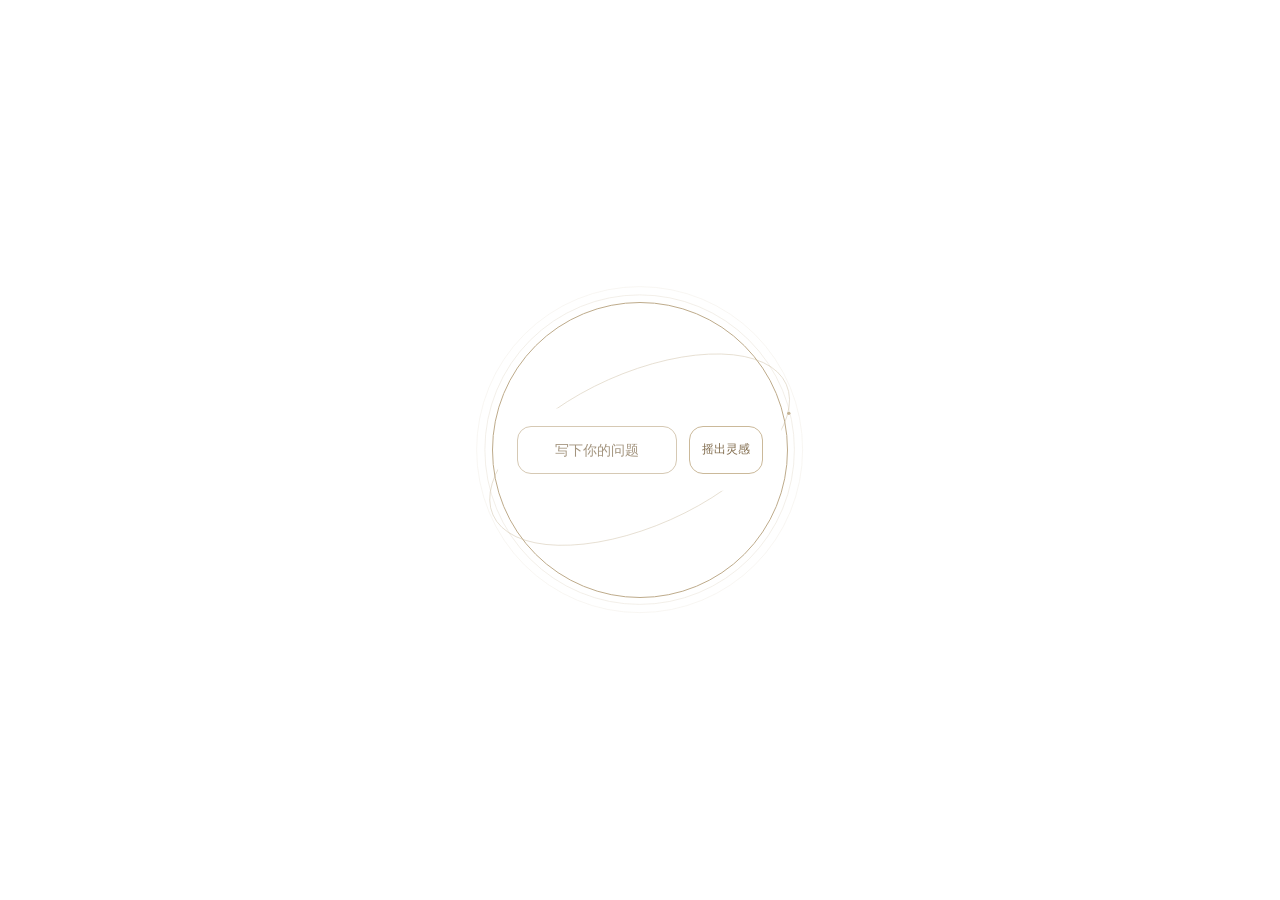
==== wisdom-ball/index.html @ 09c4c97f "Add wisdom ball as default toolbox tab and deploy its assets" ====
<!doctype html>
<html lang="zh-CN">
<head><meta charset="utf-8"><meta name="viewport" content="width=device-width,initial-scale=1"><title>智慧球</title>
<style>
*{box-sizing:border-box}html,body{margin:0;width:100%;height:100%;background:transparent}body{display:grid;place-items:center;padding:16px;overflow:hidden;color:#625440;font:16px/1.6 system-ui,"Microsoft YaHei",sans-serif}button,textarea{font:inherit}button{cursor:pointer;touch-action:manipulation}main{--size:min(350px,calc(100vw - 36px),calc(100dvh - 50px));width:var(--size);height:var(--size);position:relative}.ball{position:relative;width:100%;height:100%;border:1.5px solid #c9b99f;border-radius:50%;background:transparent;transition:border-color .6s}.form{position:absolute;inset:0;z-index:3;display:flex;flex-direction:column;justify-content:center;align-items:center;gap:22px;padding:0 15%;transition:opacity .25s,transform .6s cubic-bezier(.4,0,.2,1)}.input{width:100%;height:64px;resize:none;background:transparent;border:1px solid #d5c9b6;border-radius:16px;outline:0;padding:17px 10px;text-align:center;color:#625440;font-size:clamp(17px,4.5vw,20px);line-height:1.4}.input::placeholder{color:#a3947e}.confirm,.again{background:transparent;border:1px solid #cdbda5;border-radius:30px;color:#76664e;padding:10px 25px;font-size:14px;transition:background .2s,transform .2s}.confirm:hover,.again:hover{background:#bca7890d;transform:translateY(-1px)}button:focus-visible,.input:focus-visible{outline:2px solid #b6a183;outline-offset:4px}.shell{position:absolute;inset:-1.5px;z-index:4;border:1.5px solid #c9b99f;border-radius:50%;background:transparent;pointer-events:none;opacity:0;transition:transform .85s cubic-bezier(.22,1,.36,1),opacity .3s}.top{clip-path:inset(0 0 50% 0);transform:translateY(-22%) rotate(-6deg)}.bottom{clip-path:inset(50% 0 0 0);transform:translateY(22%) rotate(6deg)}.seam{position:absolute;left:3%;right:3%;top:50%;height:1px;background:#c9b99f;z-index:5;opacity:0;transition:opacity .4s}.words{position:absolute;inset:0;z-index:6;pointer-events:none}.word{position:absolute;width:27%;aspect-ratio:1/1;display:grid;place-items:center;text-align:center;padding:8px;background:transparent;border:1px solid #cdbda5;border-radius:50%;color:#625440;font-size:clamp(15px,4.5vw,20px);font-weight:500;overflow-wrap:anywhere;opacity:0;transform:translate(var(--x),var(--y)) scale(.05);transition:opacity .3s,transform 1s cubic-bezier(.18,.9,.27,1.15)}.word:nth-child(1){left:10%;top:15%;--x:65px;--y:65px}.word:nth-child(2){right:10%;top:17%;--x:-65px;--y:60px;transition-delay:.12s}.word:nth-child(3){left:36.5%;top:47%;--x:0px;--y:-15px;transition-delay:.24s}.actions{position:absolute;left:8%;right:8%;bottom:6%;z-index:7;display:flex;align-items:center;justify-content:center;gap:8px;opacity:0;visibility:hidden;transition:opacity .4s}.again{padding:7px 14px;font-size:12px}.edit{border:0;background:transparent;color:#95836b;font-size:12px;padding:8px}.sr{position:absolute;width:1px;height:1px;overflow:hidden;clip-path:inset(50%);white-space:nowrap}.error{position:absolute;top:calc(100% + 6px);width:100%;text-align:center;color:#947558;font-size:12px}main[data-phase=closing] .form,main[data-phase=charging] .form,main[data-phase=opening] .form,main[data-phase=revealed] .form{opacity:0;transform:scale(.65);pointer-events:none}main[data-phase=closing] .ball,main[data-phase=charging] .ball{border-color:transparent}main[data-phase=closing] .shell,main[data-phase=charging] .shell{opacity:1;transform:translateY(0) rotate(0)}main[data-phase=closing] .seam,main[data-phase=charging] .seam{opacity:1}main[data-phase=charging] .ball{animation:charge .8s ease-in-out both}main[data-phase=opening] .word,main[data-phase=revealed] .word{opacity:1;transform:translate(0,0) scale(1)}main[data-phase=revealed] .actions{opacity:1;visibility:visible}@keyframes charge{0%,100%{transform:translateY(0)}30%{transform:scale(1.015,.985)}60%{transform:rotate(-2deg)}80%{transform:rotate(2deg)}}@media(max-height:340px){.form{gap:12px}.input{height:56px;padding:13px 8px}.confirm{padding:7px 17px}.actions{bottom:4%}}@media(prefers-reduced-motion:reduce){*{animation:none!important;transition:none!important}}

/* 多平面轨道：保持中心交互区域清晰 */
.orbits{position:absolute;inset:-6%;width:112%;height:112%;overflow:visible;z-index:1;pointer-events:none}
.orbits ellipse,.orbits circle{fill:none;stroke:#c5b397;stroke-width:.8;vector-effect:non-scaling-stroke}
.orbits .outer-track{opacity:.65}
.orbits .inner-track{opacity:.4}
.orbits .meridian{opacity:.35}
.orbits .outer-edge{opacity:.24}
.orbits .clear-results{display:none}
main[data-phase=opening] .orbits .clear-idle,main[data-phase=revealed] .orbits .clear-idle{display:none}
main[data-phase=opening] .orbits .clear-results,main[data-phase=revealed] .orbits .clear-results{display:inline}
.orbits{transition:opacity .6s}
main[data-phase=closing] .orbits,main[data-phase=charging] .orbits{opacity:.45}


/* 输入问题与抽词操作横向排列 */
.ball .form{display:grid;grid-template-columns:minmax(0,1fr) auto;align-content:center;align-items:center;gap:8px;padding:0 8%}
.ball .input{height:48px;min-width:0;padding:12px 8px;border-radius:14px;font-size:14px;line-height:22px;overflow:auto}
.ball .confirm{height:48px;padding:0 12px;border-radius:14px;font-size:12px;white-space:nowrap}


/* 单轨道线框地球 */
main{--size:min(310px,calc(100vw - 52px),calc(100dvh - 46px))}
.ball{border-width:1px;border-color:#beab8b}
.shell{border-width:1px;border-color:#beab8b}
.orbits .outer-edge,.orbits .inner-track,.orbits .meridian{display:none}
.orbits .outer-track{opacity:.55;stroke:#c5b394;stroke-width:.75}
.orbits .orbit-dot{fill:#b7a07b;stroke:none;opacity:.8}
.ball .form{padding:0 8%;gap:9px}
.ball .input{background:transparent;border-color:#d6c9b4;color:#746249;font-size:14px}
.ball .confirm{border-color:#cbb99a;color:#806b4c;background:transparent}
.ball .confirm:hover{background:#bca7890a}
.word{border-color:#d0c0a4;color:#75634b;font-size:clamp(15px,4.2vw,19px);transition:opacity .35s,transform 1.05s cubic-bezier(.2,.85,.3,1.08)}
.word:nth-child(1){top:14%}
.word:nth-child(2){top:16%}
.word:nth-child(3){top:46%}
main[data-phase=charging] .ball{animation:earth-charge .8s ease-in-out both}
@keyframes earth-charge{0%,100%{transform:rotate(0)}35%{transform:rotate(-2deg)}70%{transform:rotate(2deg)}}
@media(prefers-reduced-motion:reduce){.orbit-dot{display:none}}


/* 为输入与按钮留出轨道安全区 */
.ball .form{gap:12px}
.ball .input,.ball .confirm{position:relative}


/* 外围留白双环 */
main{--size:min(296px,calc(100vw - 64px),calc(100dvh - 62px))}
.orbits .halo{fill:none;stroke:#c5b397;stroke-width:.65;vector-effect:non-scaling-stroke}
.orbits .halo-near{opacity:.32}
.orbits .halo-far{opacity:.18}

.closure{position:absolute;inset:0;border-radius:50%;overflow:hidden;pointer-events:none;z-index:4}
</style></head>
<body><main id="scene" data-phase="idle" aria-label="智慧球"><div class="ball">
<svg class="orbits" viewBox="0 0 400 400" aria-hidden="true" focusable="false">
<defs><mask id="orbit-clear" maskUnits="userSpaceOnUse" x="-20" y="-20" width="440" height="440">
<rect x="-20" y="-20" width="440" height="440" fill="white"/>
<rect class="clear-idle" x="28" y="150" width="344" height="100" rx="6" fill="black"/>
<g class="clear-results" fill="black"><circle cx="100" cy="123" r="53"/><circle cx="300" cy="130" r="53"/><circle cx="200" cy="241" r="53"/><rect x="100" y="306" width="200" height="52" rx="23"/></g>
</mask></defs>
<g mask="url(#orbit-clear)">
<circle class="orbit-dot" r="2"><animateMotion dur="30s" repeatCount="indefinite" path="M 378.1 120.7 A 195 93 -24 1 1 21.9 279.3 A 195 93 -24 1 1 378.1 120.7"/></circle>
<circle class="halo halo-near" cx="200" cy="200" r="188"/>
<circle class="halo halo-far" cx="200" cy="200" r="198"/>
<circle class="outer-edge" cx="200" cy="200" r="187"/>
<ellipse class="outer-track" cx="200" cy="200" rx="195" ry="93" transform="rotate(-24 200 200)"/>
<ellipse class="inner-track" cx="200" cy="200" rx="166" ry="61" transform="rotate(28 200 200)"/>
<ellipse class="meridian" cx="200" cy="200" rx="171" ry="77" transform="rotate(73 200 200)"/>
</g></svg>
<form id="form" class="form"><label for="question" class="sr">写下你的问题</label><textarea id="question" class="input" required maxlength="500" placeholder="写下你的问题" aria-describedby="error"></textarea><button id="confirm" class="confirm" type="submit">摇出灵感</button></form>
<div class="closure" aria-hidden="true"><div class="shell top" aria-hidden="true"></div><div class="shell bottom" aria-hidden="true"></div><div class="seam" aria-hidden="true"></div></div>
<div id="words" class="words" aria-live="polite" aria-atomic="true"><span class="word"></span><span class="word"></span><span class="word"></span></div>
<div id="actions" class="actions" inert><button id="again" class="again" type="button">再摇一次</button><button id="edit" class="edit" type="button">换个问题</button></div></div>
<div id="error" class="error" role="status"></div><div id="progress" class="sr" role="status"></div></main>
<script>
'use strict';
const vocabulary="拉链 镜子 钥匙 雨伞 抽屉 杯子 保温杯 筛子 漏斗 弹簧 齿轮 杠杆 滑轮 纽扣 绳索 胶带 信封 邮票 地图 指南针 沙漏 闹钟 台灯 蜡烛 电池 插座 开关 遥控器 天线 耳机 麦克风 相机 放大镜 望远镜 显微镜 眼镜 手套 口袋 背包 行李箱 梯子 凳子 门锁 窗帘 地毯 枕头 被子 扇子 冰箱 烤箱 水壶 水龙头 水桶 扫帚 海绵 牙刷 梳子 剪刀 针线 锤子 螺丝 橡皮 铅笔 书签 拼图 积木 风筝 气球 降落伞 救生圈 担架 轮椅 头盔 面具 船桨 锚 车轮 轨道 桥梁 围栏 潮汐 种子 候鸟 菌丝 河流 山谷 瀑布 湖泊 沼泽 沙漠 绿洲 火山 岩石 沙粒 土壤 化石 水晶 冰山 雪花 露水 雾 彩虹 闪电 雷声 季风 树根 年轮 落叶 藤蔓 竹子 苔藓 蒲公英 松果 仙人掌 珊瑚 贝壳 蜂巢 蚁穴 蜘蛛网 蝉 蚯蚓 蝴蝶 萤火虫 蜜蜂 蚂蚁 海豚 鲸鱼 章鱼 水母 海星 乌龟 蜗牛 刺猬 骆驼 啄木鸟 变色龙 袋鼠 蝙蝠 狼群 鱼群 星座 月亮 日食 四季 花粉 果实 羽毛 鳞片 蛇蜕 蛹 菜市场 码头 厨房 候诊室 露营 车站 机场 港口 图书馆 书店 博物馆 剧院 舞台 后台 游乐园 动物园 水族馆 体育场 游泳池 操场 教室 宿舍 食堂 实验室 修理铺 理发店 洗衣房 茶馆 咖啡馆 酒店 电梯 楼梯 天台 阳台 地下室 隧道 十字路口 斑马线 停车场 加油站 服务区 农场 牧场 果园 温室 广场 巷子 庭院 集市 夜市 早市 庙会 婚礼 宴会 野餐 赶集 春游 排练 考场 渡口 园丁 裁判 导游 邻居 学徒 木匠 厨师 医生 护士 教师 学生 校长 船长 水手 渔民 农民 牧羊人 快递员 邮递员 消防员 救生员 守门员 教练 运动员 乐队指挥 鼓手 舞者 演员 魔术师 小丑 主持人 翻译 记者 编辑 摄影师 画家 雕刻师 钟表匠 锁匠 修理工 保安 管家 店主 摊主 服务员 顾客 房东 租客 旅客 向导 志愿者 新手 老手 观众 陪审员 调解员 收藏家 探险家 宇航员 考古学家 排队 轮班 拍卖 节日 交接 投票 抽签 报名 预约 订阅 押金 借阅 租赁 交换 赠礼 退款 试用 保修 预售 团购 接力 淘汰 晋级 积分 排名 分组 轮流 倒计时 签到 毕业 开幕 谢幕 彩排 巡回 宵禁 休假 轮休 配额 通关 对暗号 宣誓 握手 敬酒 分账 分红 众筹 互助 公证 仲裁 竞标 折叠 等待 绕行 修补 拆卸 拼接 旋转 翻转 拉伸 压缩 分割 合并 复制 隐藏 展示 放大 缩小 过滤 排序 打包 解锁 追踪 标记 擦除 暂停 加速 减速 回放 迁移 接住 抛出 推动 拉动 倾斜 平衡 叠加 留白 倒退 试探 模仿 掩护 绕圈 潜水 攀爬 滑行 跳跃 孵化 发芽 漂浮 羞耻 好奇 嫉妒 信任 乡愁 同情 孤独 安心 惊喜 失望 焦虑 期待 怀念 后悔 自豪 尴尬 感激 愤怒 委屈 敬畏 无聊 兴奋 疲惫 舒适 饥饿 口渴 温暖 寒冷 疼痛 痒 酸甜 苦涩 陌生 熟悉 亲密 疏远 归属 陪伴 竞争 合作 承诺 秘密 误会 默契 依赖 自由 公平 勇气 犹豫 遗憾";
const pool=[...new Set(vocabulary.split(/\s+/))];const $=id=>document.getElementById(id);let busy=false,last=[];
function randomIndex(n){const a=new Uint32Array(1),limit=Math.floor(4294967296/n)*n;do{crypto.getRandomValues(a);}while(a[0]>=limit);return a[0]%n;}
function wait(ms){return new Promise(resolve=>setTimeout(resolve,matchMedia('(prefers-reduced-motion: reduce)').matches?0:ms));}
async function draw(){if(busy)return;let selected;try{const available=pool.filter(w=>!last.includes(w));selected=Array.from({length:3},()=>available.splice(randomIndex(available.length),1)[0]);}catch(e){$('error').textContent='随机抽词失败，请使用较新的浏览器。';return;}busy=true;$('error').textContent='';$('form').inert=true;$('actions').inert=true;$('confirm').disabled=true;$('again').disabled=true;$('edit').disabled=true;$('words').setAttribute('aria-busy','true');$('progress').textContent='球正在合拢。';$('scene').dataset.phase='closing';await wait(950);$('words').querySelectorAll('.word').forEach((el,i)=>el.textContent=selected[i]);$('scene').dataset.phase='charging';await wait(800);$('scene').dataset.phase='opening';await wait(1200);$('scene').dataset.phase='revealed';last=selected;$('words').setAttribute('aria-busy','false');$('progress').textContent='';$('actions').inert=false;$('again').disabled=false;$('edit').disabled=false;busy=false;$('again').focus({preventScroll:true});}
$('form').addEventListener('submit',e=>{e.preventDefault();if(!$('question').value.trim()){$('error').textContent='请写下你的问题。';$('question').focus();return;}draw();});
$('question').addEventListener('input',()=>$('error').textContent='');
$('question').addEventListener('keydown',e=>{if(e.key==='Enter'&&!e.shiftKey&&!e.isComposing){e.preventDefault();$('form').requestSubmit();}});
$('again').addEventListener('click',draw);
$('edit').addEventListener('click',()=>{if(busy)return;$('scene').dataset.phase='idle';$('actions').inert=true;$('form').inert=false;$('confirm').disabled=false;$('words').querySelectorAll('.word').forEach(el=>el.textContent='');$('error').textContent='';$('question').focus({preventScroll:true});$('question').select();});
</script></body></html>
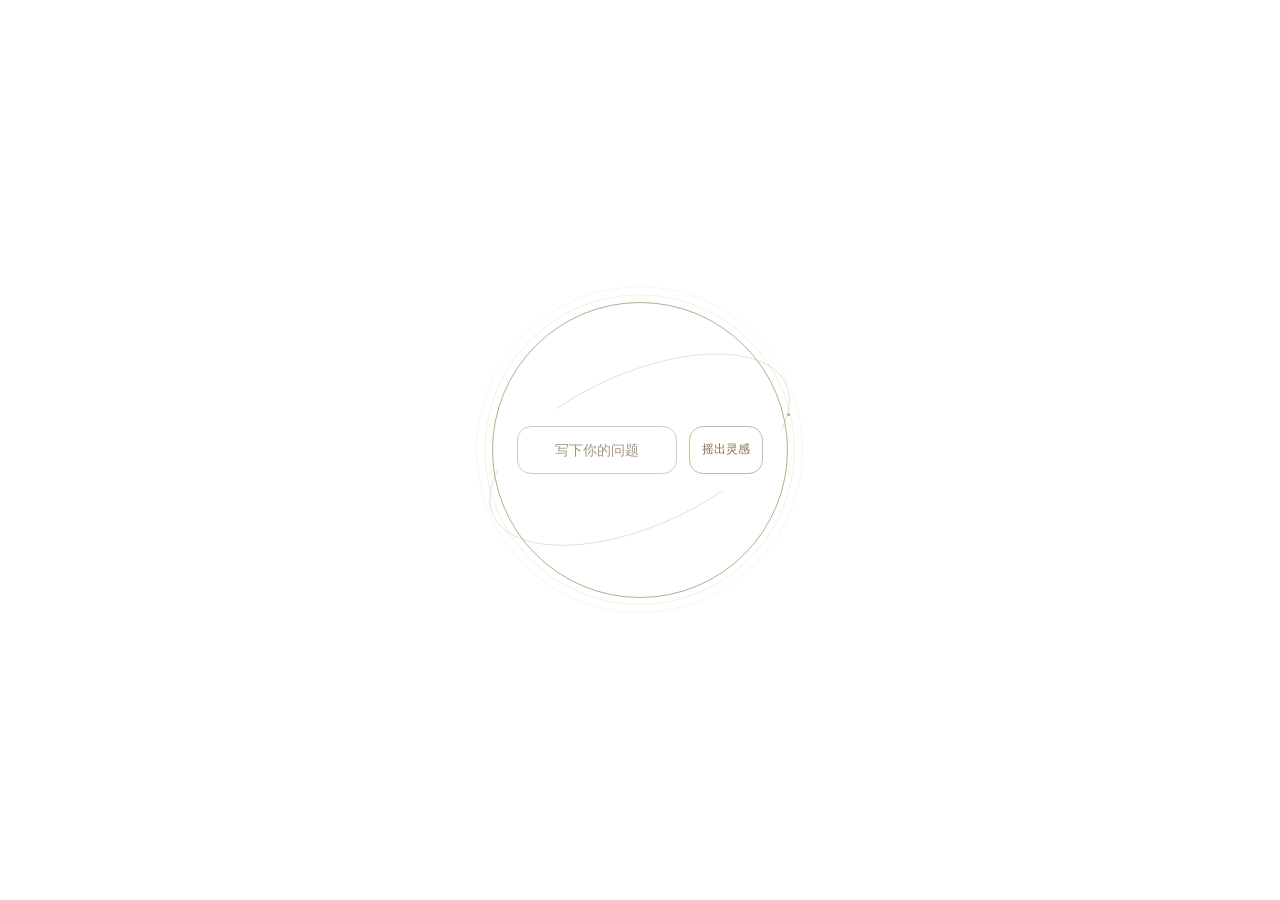
==== commit 83c248f8: "Keep four-character wisdom words on one line" ====
--- a/wisdom-ball/index.html
+++ b/wisdom-ball/index.html
@@ -56,6 +56,8 @@
 .orbits .halo-far{opacity:.18}
 
 .closure{position:absolute;inset:0;border-radius:50%;overflow:hidden;pointer-events:none;z-index:4}
+.word{white-space:nowrap;word-break:keep-all;overflow-wrap:normal}
+.word[data-long="true"]{font-size:clamp(12px,3.5vw,16px);letter-spacing:-.04em}
 </style></head>
 <body><main id="scene" data-phase="idle" aria-label="智慧球"><div class="ball">
 <svg class="orbits" viewBox="0 0 400 400" aria-hidden="true" focusable="false">
@@ -84,10 +86,10 @@
 const pool=[...new Set(vocabulary.split(/\s+/))];const $=id=>document.getElementById(id);let busy=false,last=[];
 function randomIndex(n){const a=new Uint32Array(1),limit=Math.floor(4294967296/n)*n;do{crypto.getRandomValues(a);}while(a[0]>=limit);return a[0]%n;}
 function wait(ms){return new Promise(resolve=>setTimeout(resolve,matchMedia('(prefers-reduced-motion: reduce)').matches?0:ms));}
-async function draw(){if(busy)return;let selected;try{const available=pool.filter(w=>!last.includes(w));selected=Array.from({length:3},()=>available.splice(randomIndex(available.length),1)[0]);}catch(e){$('error').textContent='随机抽词失败，请使用较新的浏览器。';return;}busy=true;$('error').textContent='';$('form').inert=true;$('actions').inert=true;$('confirm').disabled=true;$('again').disabled=true;$('edit').disabled=true;$('words').setAttribute('aria-busy','true');$('progress').textContent='球正在合拢。';$('scene').dataset.phase='closing';await wait(950);$('words').querySelectorAll('.word').forEach((el,i)=>el.textContent=selected[i]);$('scene').dataset.phase='charging';await wait(800);$('scene').dataset.phase='opening';await wait(1200);$('scene').dataset.phase='revealed';last=selected;$('words').setAttribute('aria-busy','false');$('progress').textContent='';$('actions').inert=false;$('again').disabled=false;$('edit').disabled=false;busy=false;$('again').focus({preventScroll:true});}
+async function draw(){if(busy)return;let selected;try{const available=pool.filter(w=>!last.includes(w));selected=Array.from({length:3},()=>available.splice(randomIndex(available.length),1)[0]);}catch(e){$('error').textContent='随机抽词失败，请使用较新的浏览器。';return;}busy=true;$('error').textContent='';$('form').inert=true;$('actions').inert=true;$('confirm').disabled=true;$('again').disabled=true;$('edit').disabled=true;$('words').setAttribute('aria-busy','true');$('progress').textContent='球正在合拢。';$('scene').dataset.phase='closing';await wait(950);$('words').querySelectorAll('.word').forEach((el,i)=>{el.textContent=selected[i];el.dataset.long=Array.from(selected[i]).length>=4;});$('scene').dataset.phase='charging';await wait(800);$('scene').dataset.phase='opening';await wait(1200);$('scene').dataset.phase='revealed';last=selected;$('words').setAttribute('aria-busy','false');$('progress').textContent='';$('actions').inert=false;$('again').disabled=false;$('edit').disabled=false;busy=false;$('again').focus({preventScroll:true});}
 $('form').addEventListener('submit',e=>{e.preventDefault();if(!$('question').value.trim()){$('error').textContent='请写下你的问题。';$('question').focus();return;}draw();});
 $('question').addEventListener('input',()=>$('error').textContent='');
 $('question').addEventListener('keydown',e=>{if(e.key==='Enter'&&!e.shiftKey&&!e.isComposing){e.preventDefault();$('form').requestSubmit();}});
 $('again').addEventListener('click',draw);
-$('edit').addEventListener('click',()=>{if(busy)return;$('scene').dataset.phase='idle';$('actions').inert=true;$('form').inert=false;$('confirm').disabled=false;$('words').querySelectorAll('.word').forEach(el=>el.textContent='');$('error').textContent='';$('question').focus({preventScroll:true});$('question').select();});
+$('edit').addEventListener('click',()=>{if(busy)return;$('scene').dataset.phase='idle';$('actions').inert=true;$('form').inert=false;$('confirm').disabled=false;$('words').querySelectorAll('.word').forEach(el=>{el.textContent='';delete el.dataset.long;});$('error').textContent='';$('question').focus({preventScroll:true});$('question').select();});
 </script></body></html>
